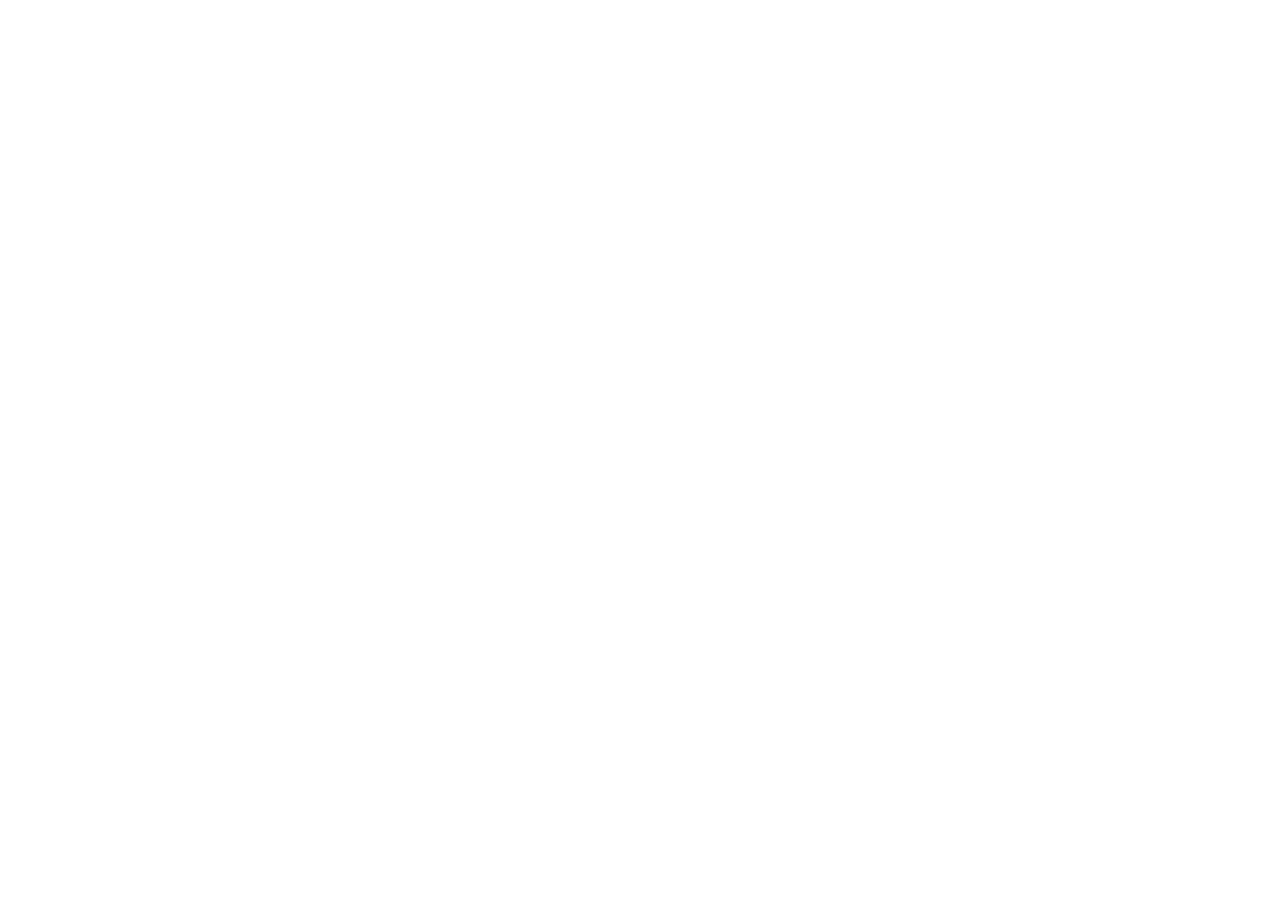
==== Character_Running_animation/index.html @ df6fce61 "Character Running animation - First Commit" ====
<!DOCTYPE html>
<html lang="en">
<head>
    <meta charset="UTF-8">
    <meta name="viewport" content="width=device-width, initial-scale=1.0">
    <title>Infinite Road Animation</title>
</head>
<body>
    
</body>
</html>
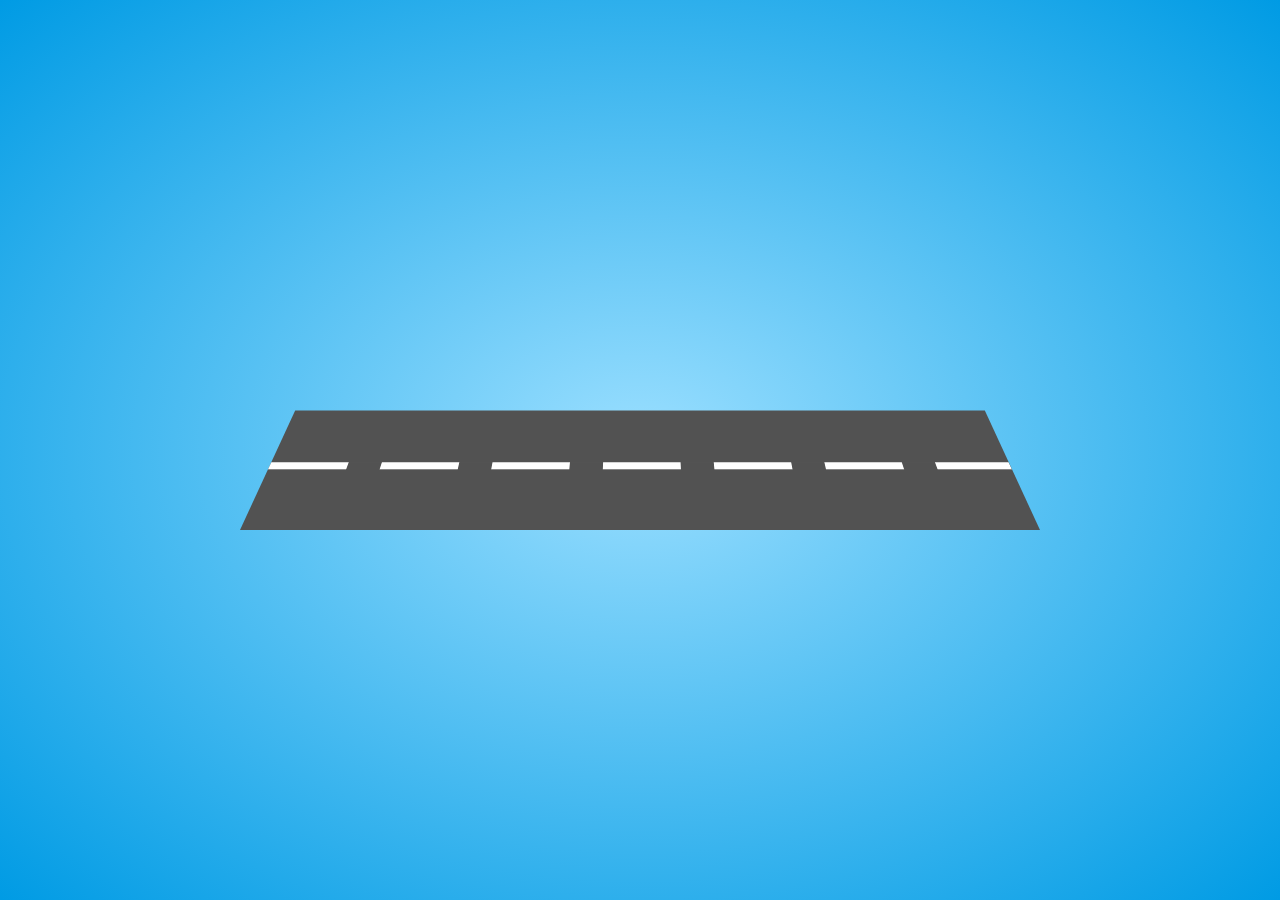
==== commit 89a0e010: "basic "road" - no animation" ====
--- a/Character_Running_animation/index.html
+++ b/Character_Running_animation/index.html
@@ -4,8 +4,9 @@
     <meta charset="UTF-8">
     <meta name="viewport" content="width=device-width, initial-scale=1.0">
     <title>Infinite Road Animation</title>
+    <link rel="stylesheet" href="css/style.css">
 </head>
 <body>
-    
+     <div class="infinite"></div>
 </body>
 </html>--- a/Character_Running_animation/css/style.css
+++ b/Character_Running_animation/css/style.css
@@ -0,0 +1,35 @@
+*{
+    margin: 0;
+    padding: 0;
+    /* box-sizing: border-box; */
+}
+
+body{
+    display: flex;
+    justify-content: center;
+    align-items: center;
+    min-height: 100vh;
+    background: radial-gradient(#9bdfff, #009be4);
+}
+
+.infinite{
+    position: relative;
+    width: 800px;
+    height: 160px;
+    background: #525252;
+    transform-origin: bottom;
+    transform-style: preserve-3d;
+    transform: perspective(500px) rotateX(30deg);
+}
+
+.infinite::before{
+    content: '';
+    position: absolute;
+    top: 50%;
+    left: 0;
+    transform: translateY(-50%);
+    width: 100%;
+    height: 10px;
+    background: linear-gradient(90deg, #fff 0%, #fff 70%, #525252 70%, #525252 100% );
+    background-size: 120px;
+}
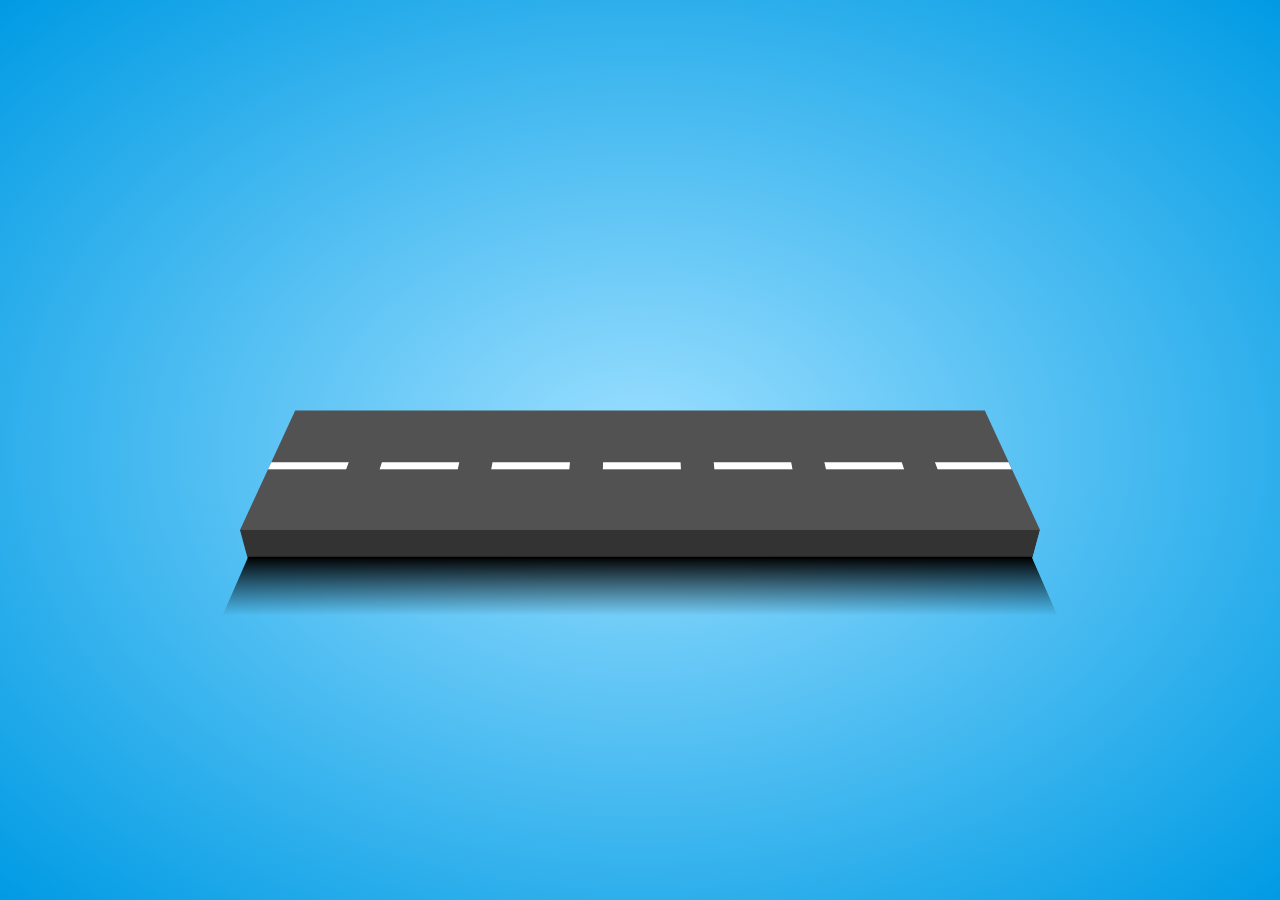
==== commit a14633d6: "shadow - no animation yet" ====
--- a/Character_Running_animation/index.html
+++ b/Character_Running_animation/index.html
@@ -7,6 +7,8 @@
     <link rel="stylesheet" href="css/style.css">
 </head>
 <body>
-     <div class="infinite"></div>
+     <div class="infinite">
+         <div class="shadow"></div>
+     </div>
 </body>
 </html>--- a/Character_Running_animation/css/style.css
+++ b/Character_Running_animation/css/style.css
@@ -33,3 +33,24 @@
     background: linear-gradient(90deg, #fff 0%, #fff 70%, #525252 70%, #525252 100% );
     background-size: 120px;
 }
+
+.infinite::after{
+    content: '';
+    position: absolute;
+    width: 100%;
+    height: 30px;
+    background: #333;
+    bottom: -30px;
+    transform-origin: top;
+    transform: perspective(500px) rotateX(-25deg);
+}
+
+.shadow{
+    position: absolute;
+    bottom: -90px;
+    left: 50%;
+    width: 95%;
+    transform: translateX(-50%);
+    height: 60px;
+    background: linear-gradient(#000, transparent);
+}
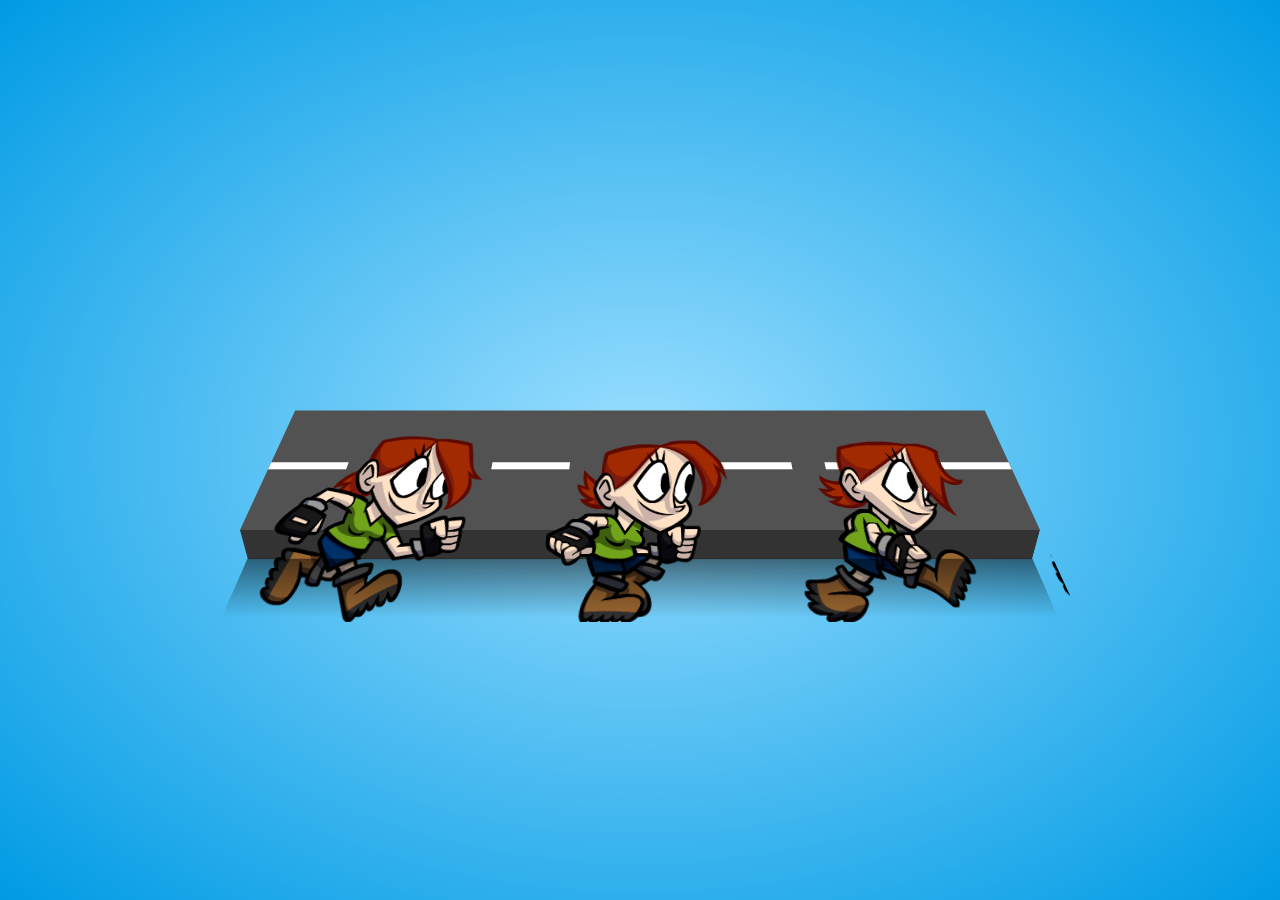
==== commit 3ada1289: "adding strip" ====
--- a/Character_Running_animation/index.html
+++ b/Character_Running_animation/index.html
@@ -8,6 +8,7 @@
 </head>
 <body>
      <div class="infinite">
+         <div class="girl"></div>
          <div class="shadow"></div>
      </div>
 </body>
--- a/Character_Running_animation/css/style.css
+++ b/Character_Running_animation/css/style.css
@@ -47,10 +47,17 @@
 
 .shadow{
     position: absolute;
-    bottom: -90px;
+    bottom: -92px;
     left: 50%;
     width: 95%;
     transform: translateX(-50%);
     height: 60px;
     background: linear-gradient(#000, transparent);
+    opacity: 0.5;
 }
+
+.girl{
+    position: relative;
+    height: 256px;
+    background: url(../img/spritestrip-1536.png);
+}
